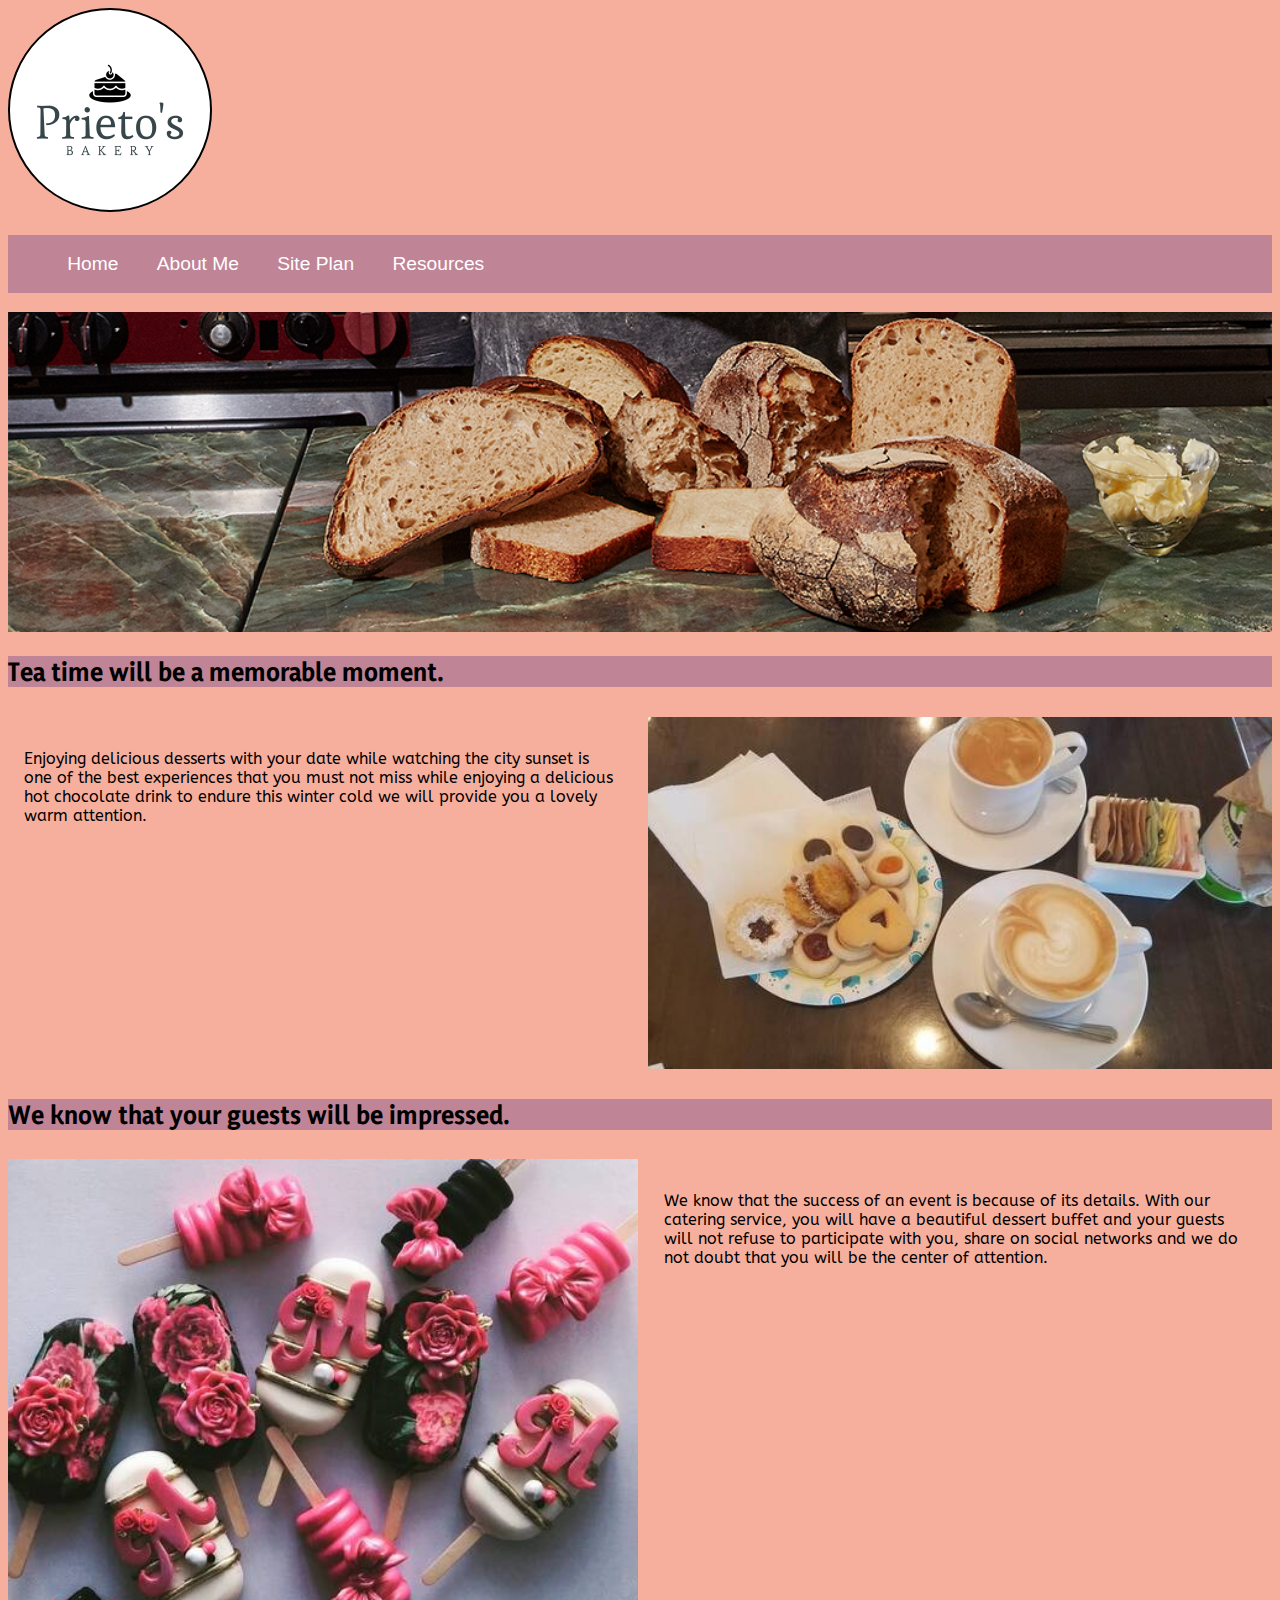
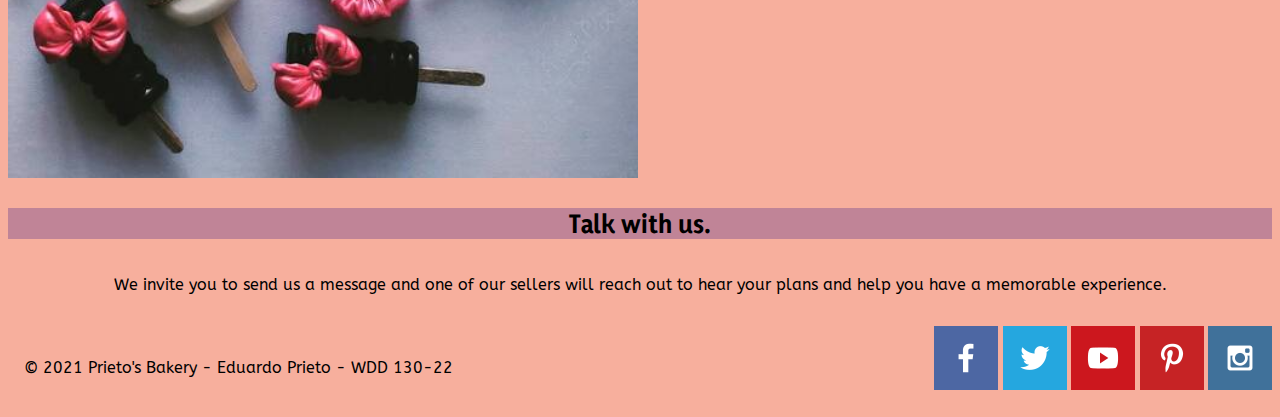
==== index.html @ 26845232 "changes for ativity week-4" ====
<!DOCTYPE html>
<html lang="en">

<head>
    <title>WDD 130</title>
    <meta charset="utf-8">
    <meta name="viewport" content="width=device-width, initial-scale=1">
    <link rel="stylesheet" href="styles.css">
</head>

<body>
    <div id="content">
        <header>
            <div class="logo-box">
                <img src="assets/logo-white.png" alt="Prieto's Bakery logo" class="logo-img" />
            </div>
            <nav>
                <ul>
                    <li><a href="index.html">Home</a></li>
                    <li><a href="aboutme.html">About Me</a></li>
                    <li><a href="site-plan.html">Site Plan</a></li>
                    <li><a href="resources.html">Resources</a></li>
                </ul>
            </nav>
        </header>
        <main>
            <div class="banner-box">
                <img src="assets/bread-banner.png" alt="Banner Box Image" class="banner-img"/>
            </div>
            <div class="home-grid">
                <h2 class="home-headline-1">Tea time will be a memorable moment.</h2>
                <p class="home-paragraph-1">
                    Enjoying delicious desserts with your date while watching the city sunset is one of the best experiences that you must not miss while enjoying a delicious hot chocolate drink to endure this winter cold we will provide you a lovely warm attention.
                </p>
                <img class="home-right-img" src="assets/tea-time-thumbnail.jpg" alt="Prieto's Breakfast" class="home-image right-img"/>
                <h2 class="home-headline-2">We know that your guests will be impressed.</h2>
                <p class="home-paragraph-2">We know that the success of an event is because of its details. With our catering service, you will have a beautiful dessert buffet and your guests will not refuse to participate with you, share on social networks and we do not doubt that you will be the center of attention.</p>
                <img class="home-left-img" src="assets/desserts-events-thumbnail.jpg" alt="Prieto's Desserts For Events" class="home-image left-img"/>
                <section class="home-paragraph-3"> 
                    <h2>Talk with us.</h2>
                    <p>We invite you to send us a message and one of our sellers will reach out to hear your plans and help you have a memorable experience.</p>
                </section> 
            </div>
        </main>
        <footer class="footer">
            <p>&copy; 2021 Prieto's Bakery - Eduardo Prieto - WDD 130-22 </p>
            <div class="social">
                <img src="assets/facebook.png" alt="Facebook icon">
                <img src="assets/twitter.png" alt="Facebook icon">
                <img src="assets/youtube.png" alt="Facebook icon">
                <img src="assets/pinterest.png" alt="Facebook icon">
                <img src="assets/instagram.png" alt="Facebook icon">
            </div>
        </footer>
    </div>
</body>

</html>
---- styles.css ----
@import url('https://fonts.googleapis.com/css2?family=ABeeZee&family=Yaldevi&display=swap');

:root {
  --primary-color: #F7AF9D;
  --secondary-color: #C08497;
  --accent1-color: #B0D0D3;
  --accent2-color: #FFCAD4;
  --border-color: #FFFFFF;

  --heading-font: Yaldevi, sans-serif;
  --paragraph-font: ABeeZee, sans-serif;
  --paragraph-color: #000;

  --headline-color-on-white: black;  /* headlines on a white background */ 
  --headline-color-on-color: black; /* headlines on a colored background */ 
  --paragraph-color-on-white: black; /* paragraph text on a white background */ 
  --paragraph-color-on-color: black; /* paragraph text on a colored background */ 
  --text-background-color: #B0D0D3;
  
  --nav-link-color: #FFFFFF;
  --nav-background-color: #C08497;
  --nav-hover-link-color: black;
  --nav-hover-background-color: #B0D0D3;
}

html {
  background-color: var(--primary-color);
}

body{
  font-family: sans-serif;
  font-size: 16px;
}

img {
  max-width: 100%;
}

h1, h2, h3, h4, h5, h6 {
  font-family: var(--heading-font);
  color: var(--headline-color-on-white);
  background-color: var(--nav-background-color);
}

header {
}

header > h1, header > h2 {
  color: var(--headline-color-on-color);
}

p {
  font-family: var(--paragraph-font);
  color: var(--paragraph-color);
  padding: 1em;
}

a {
  text-decoration: none;
  font-family: sans-serif;
}

.primary {
  background-color: var(--primary-color);
}
.secondary {
  background-color: var(--secondary-color);
}
.accent1 {
  background-color: var(--accent1-color);
}
.accent2{
  background-color: var(--accent2-color);
}

p.colored {
  background-color: var(--text-background-color);
  color: var(--paragraph-color-on-color);
}

nav {
  background-color: var(--nav-background-color);
  line-height: 3em;
  text-align: center;
  font-size: 1.2em;
}
nav > ul {
  list-style-type: none;
  display: flex;
}
nav a {
  padding:1em;
  min-width: 70px;
}
nav a:link, nav a:visited {
  color: var(--nav-link-color);
}
nav a:hover {
  color: var(--nav-hover-link-color);
  background-color: var(--nav-hover-background-color);
}

.home-grid {
  display: grid;
  grid-template-columns: auto auto;
  grid-gap: 10px;
}

.home-headline-1 {
  grid-column-start: 1;
  grid-column-end: 3;
}

.home-headline-2 {
  grid-column-start: 1;
  grid-column-end: 3;
}

.home-paragraph-1 {
  
}

.home-paragraph-2 {
  grid-column: 2;
  grid-row: 4;
}

.home-paragraph-3 {
  text-align: center;
  grid-column-start: 1;
  grid-column-end: 3;
}

.home-left-img {
  grid-column: 1;
  grid-row: 4;
  width: 100%;
}

.home-right-img {
  width: 100%;
}

.footer {
  display: flex;
  justify-content: space-between;
}

.container {
  padding: 0 10%;
}

.card {
  box-shadow: 0 0 10px 0px #cacaca;  
}

.profile-img{
  width: 200px;
  height: 200px;
  border-radius: 50%;
}

.contact-info {
  display: flex;
  word-break: break-all;
  flex-wrap: wrap;
  padding-top: 15px;
}

.contact-info>div {
  padding: 10px;
}

.contact-info .profile {
  align-self: auto;
}

.personal-info p {
  padding: 10px;
}

.is-title {
    font-size: 2.25rem;
    font-weight: bold;
}

.is-subtitle {
    font-size: 1.75rem;
    font-weight: normal;
    font-style: italic;
}

.divisor {
  border: 1px solid #eaeaea;
  height: auto;
  width: initial;
  margin: 15px 0;
}

.logo-box {
  width: 200px;
}

.logo-img {
  border: 2px solid black;
  border-radius: 50%;
  width: 100%;
  height: auto;
  background-color: white;
}

.banner-img {
  width: 100%;
  height: auto;
}

.home-image {

}

.right-img {

}

.left-img {
  
}

@media(max-width: 725px){
  .contact-info {
    justify-content: center;
  }
  
  .contact-info>div {
    padding: 0;
  }
}

@media(max-width: 325px){
  .profile-img{
    width: 150px;
    height: 150px;
  }
  
  .is-title {
    font-size: 1.75rem;
    padding: 10px 0;
  }

  .is-subtitle {
      font-size: 1rem;
  }
}
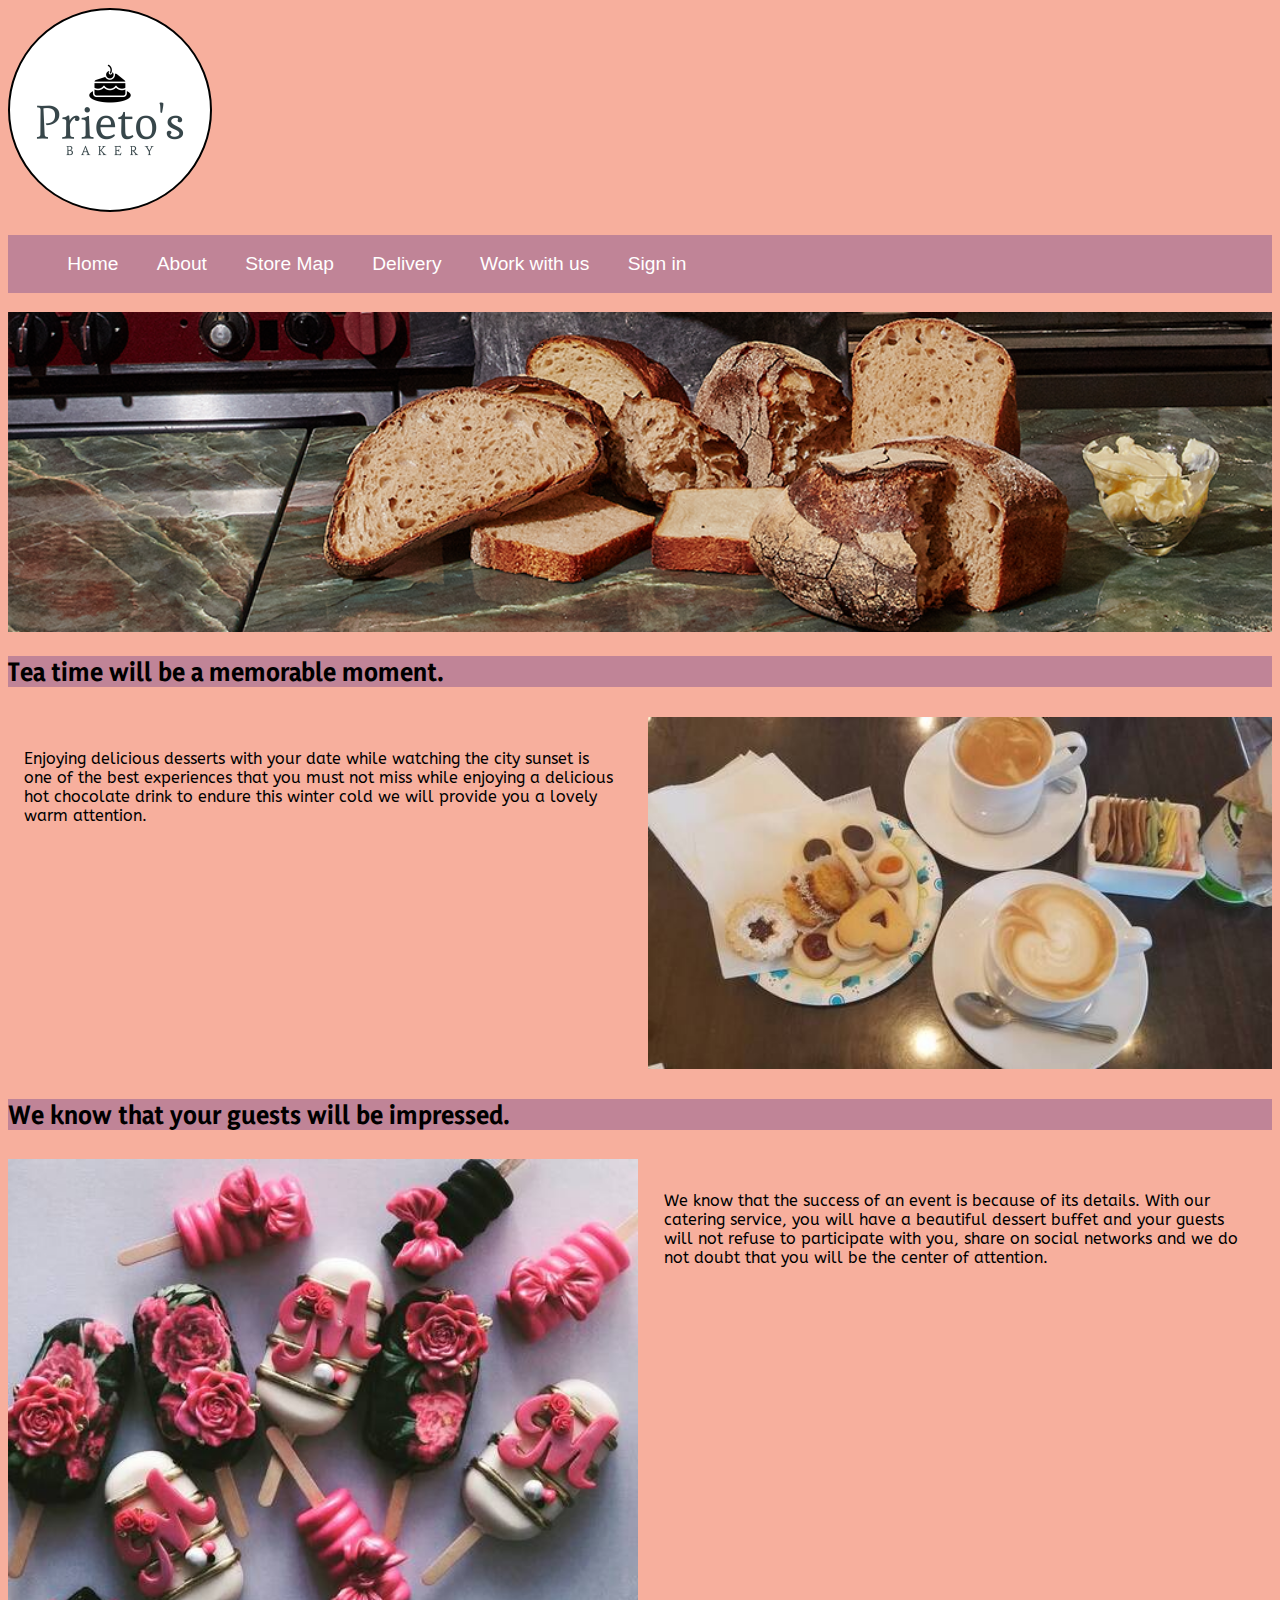
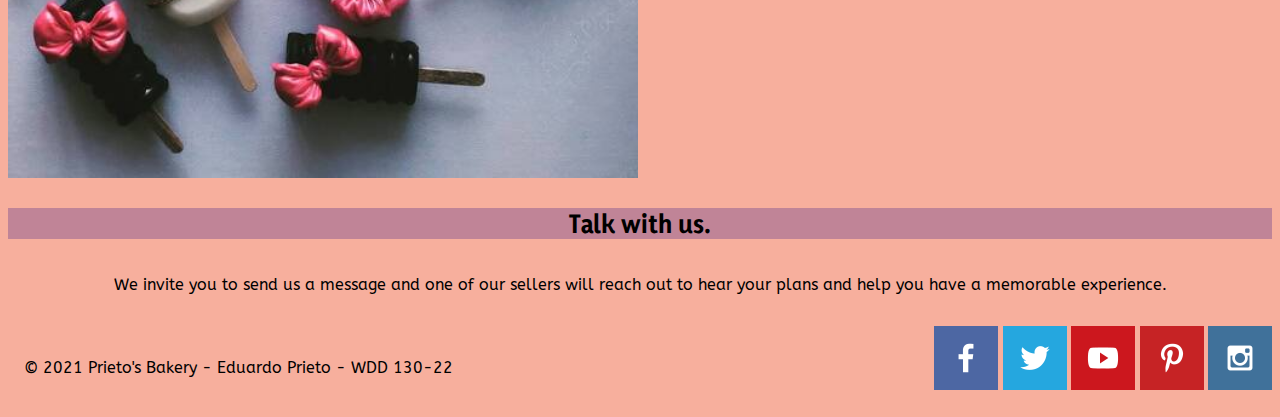
==== commit 24d5e12c: "adding navs elemtns" ====
--- a/index.html
+++ b/index.html
@@ -17,9 +17,11 @@
             <nav>
                 <ul>
                     <li><a href="index.html">Home</a></li>
-                    <li><a href="aboutme.html">About Me</a></li>
-                    <li><a href="site-plan.html">Site Plan</a></li>
-                    <li><a href="resources.html">Resources</a></li>
+                    <li><a href="index.html">About</a></li>
+                    <li><a href="index.html">Store Map</a></li>
+                    <li><a href="index.html">Delivery</a></li>
+                    <li><a href="index.html">Work with us</a></li>
+                    <li><a href="index.html">Sign in</a></li>
                 </ul>
             </nav>
         </header>
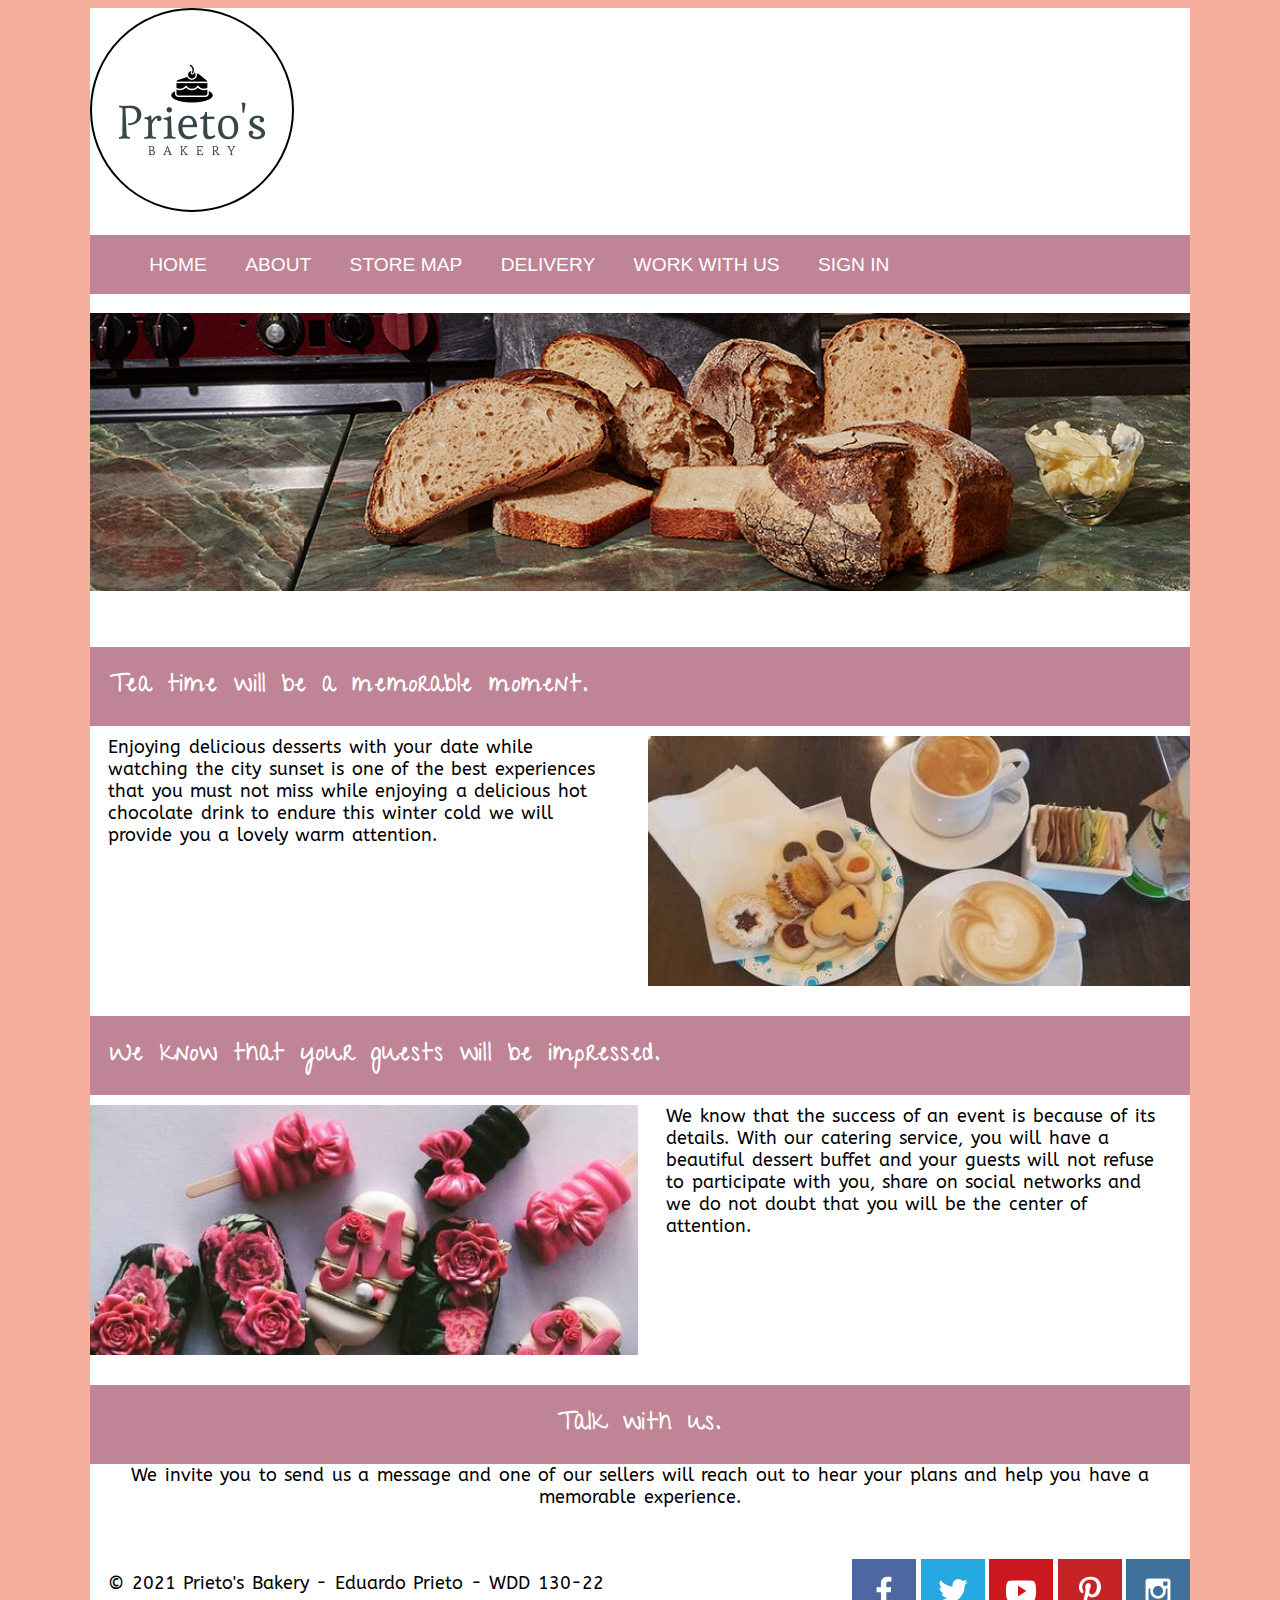
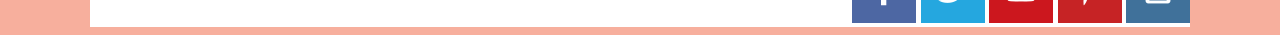
==== commit 0f829595: "adding more styles according to week 5" ====
--- a/index.html
+++ b/index.html
@@ -34,24 +34,24 @@
                 <p class="home-paragraph-1">
                     Enjoying delicious desserts with your date while watching the city sunset is one of the best experiences that you must not miss while enjoying a delicious hot chocolate drink to endure this winter cold we will provide you a lovely warm attention.
                 </p>
-                <img class="home-right-img" src="assets/tea-time-thumbnail.jpg" alt="Prieto's Breakfast" class="home-image right-img"/>
+                <img class="home-image home-right-img" src="assets/tea-time-thumbnail.jpg" alt="Prieto's Breakfast" />
                 <h2 class="home-headline-2">We know that your guests will be impressed.</h2>
                 <p class="home-paragraph-2">We know that the success of an event is because of its details. With our catering service, you will have a beautiful dessert buffet and your guests will not refuse to participate with you, share on social networks and we do not doubt that you will be the center of attention.</p>
-                <img class="home-left-img" src="assets/desserts-events-thumbnail.jpg" alt="Prieto's Desserts For Events" class="home-image left-img"/>
-                <section class="home-paragraph-3"> 
+                <img class="home-image home-left-img" src="assets/desserts-events-thumbnail.jpg" alt="Prieto's Desserts For Events" />
+                <section class="home-invitation"> 
                     <h2>Talk with us.</h2>
-                    <p>We invite you to send us a message and one of our sellers will reach out to hear your plans and help you have a memorable experience.</p>
+                    <p class="home-paragraph-3">We invite you to send us a message and one of our sellers will reach out to hear your plans and help you have a memorable experience.</p>
                 </section> 
             </div>
         </main>
         <footer class="footer">
             <p>&copy; 2021 Prieto's Bakery - Eduardo Prieto - WDD 130-22 </p>
             <div class="social">
-                <img src="assets/facebook.png" alt="Facebook icon">
-                <img src="assets/twitter.png" alt="Facebook icon">
-                <img src="assets/youtube.png" alt="Facebook icon">
-                <img src="assets/pinterest.png" alt="Facebook icon">
-                <img src="assets/instagram.png" alt="Facebook icon">
+                <a href="https://facebook.com"><img src="assets/facebook.png" alt="Facebook icon"></a>
+                <a href="https://twitter.com"><img src="assets/twitter.png" alt="Facebook icon"></a>
+                <a href="https://youtube.com"><img src="assets/youtube.png" alt="Facebook icon"></a>
+                <a href="https://pinterest.com"><img src="assets/pinterest.png" alt="Facebook icon"></a>
+                <a href="https://instagram.com"><img src="assets/instagram.png" alt="Facebook icon"></a>
             </div>
         </footer>
     </div>
--- a/styles.css
+++ b/styles.css
@@ -1,4 +1,4 @@
-@import url('https://fonts.googleapis.com/css2?family=ABeeZee&family=Yaldevi&display=swap');
+@import url('https://fonts.googleapis.com/css2?family=ABeeZee&family=Give+You+Glory&family=Yaldevi&display=swap');
 
 :root {
   --primary-color: #F7AF9D;
@@ -7,14 +7,15 @@
   --accent2-color: #FFCAD4;
   --border-color: #FFFFFF;
 
-  --heading-font: Yaldevi, sans-serif;
-  --paragraph-font: ABeeZee, sans-serif;
+  --heading-font: Give You Glory, Yaldevi, cursive;
+  --paragraph-font: ABeeZee, roboto, sans-serif;
   --paragraph-color: #000;
+  --nav-font: Yaldevi, roboto, sans-serif;
 
   --headline-color-on-white: black;  /* headlines on a white background */ 
-  --headline-color-on-color: black; /* headlines on a colored background */ 
+  --headline-color-on-color: #fff; /* headlines on a colored background */ 
   --paragraph-color-on-white: black; /* paragraph text on a white background */ 
-  --paragraph-color-on-color: black; /* paragraph text on a colored background */ 
+  --paragraph-color-on-color: #fff; /* paragraph text on a colored background */ 
   --text-background-color: #B0D0D3;
   
   --nav-link-color: #FFFFFF;
@@ -38,12 +39,21 @@
 
 h1, h2, h3, h4, h5, h6 {
   font-family: var(--heading-font);
-  color: var(--headline-color-on-white);
+  color: var(--headline-color-on-color);
   background-color: var(--nav-background-color);
-}
-
-header {
-}
+  margin-bottom: 0;
+  padding: 1.25rem;
+  letter-spacing: 1.25px;
+  word-spacing: 2.5px;
+}
+
+#content {    
+  max-width: 1100px;
+  margin: 0 auto;
+  background-color: #fff;
+}
+
+header {}
 
 header > h1, header > h2 {
   color: var(--headline-color-on-color);
@@ -52,7 +62,10 @@
 p {
   font-family: var(--paragraph-font);
   color: var(--paragraph-color);
-  padding: 1em;
+  padding: 0 1em;
+  font-size: 1.15em;
+  margin-top: 0;
+  word-spacing: 2.5px;
 }
 
 a {
@@ -87,6 +100,8 @@
 nav > ul {
   list-style-type: none;
   display: flex;
+  text-transform: uppercase;
+  font-family: var(--nav-font);
 }
 nav a {
   padding:1em;
@@ -104,6 +119,7 @@
   display: grid;
   grid-template-columns: auto auto;
   grid-gap: 10px;
+  margin: 2rem 0;
 }
 
 .home-headline-1 {
@@ -116,16 +132,14 @@
   grid-column-end: 3;
 }
 
-.home-paragraph-1 {
-  
-}
+.home-paragraph-1 {}
 
 .home-paragraph-2 {
   grid-column: 2;
   grid-row: 4;
 }
 
-.home-paragraph-3 {
+.home-invitation {
   text-align: center;
   grid-column-start: 1;
   grid-column-end: 3;
@@ -144,6 +158,7 @@
 .footer {
   display: flex;
   justify-content: space-between;
+  align-items: center;
 }
 
 .container {
@@ -215,16 +230,14 @@
 }
 
 .home-image {
-
-}
-
-.right-img {
-
-}
-
-.left-img {
-  
-}
+  height: 250px;
+  object-fit: cover;
+  object-position: top center;
+}
+
+.right-img {}
+
+.left-img {}
 
 @media(max-width: 725px){
   .contact-info {
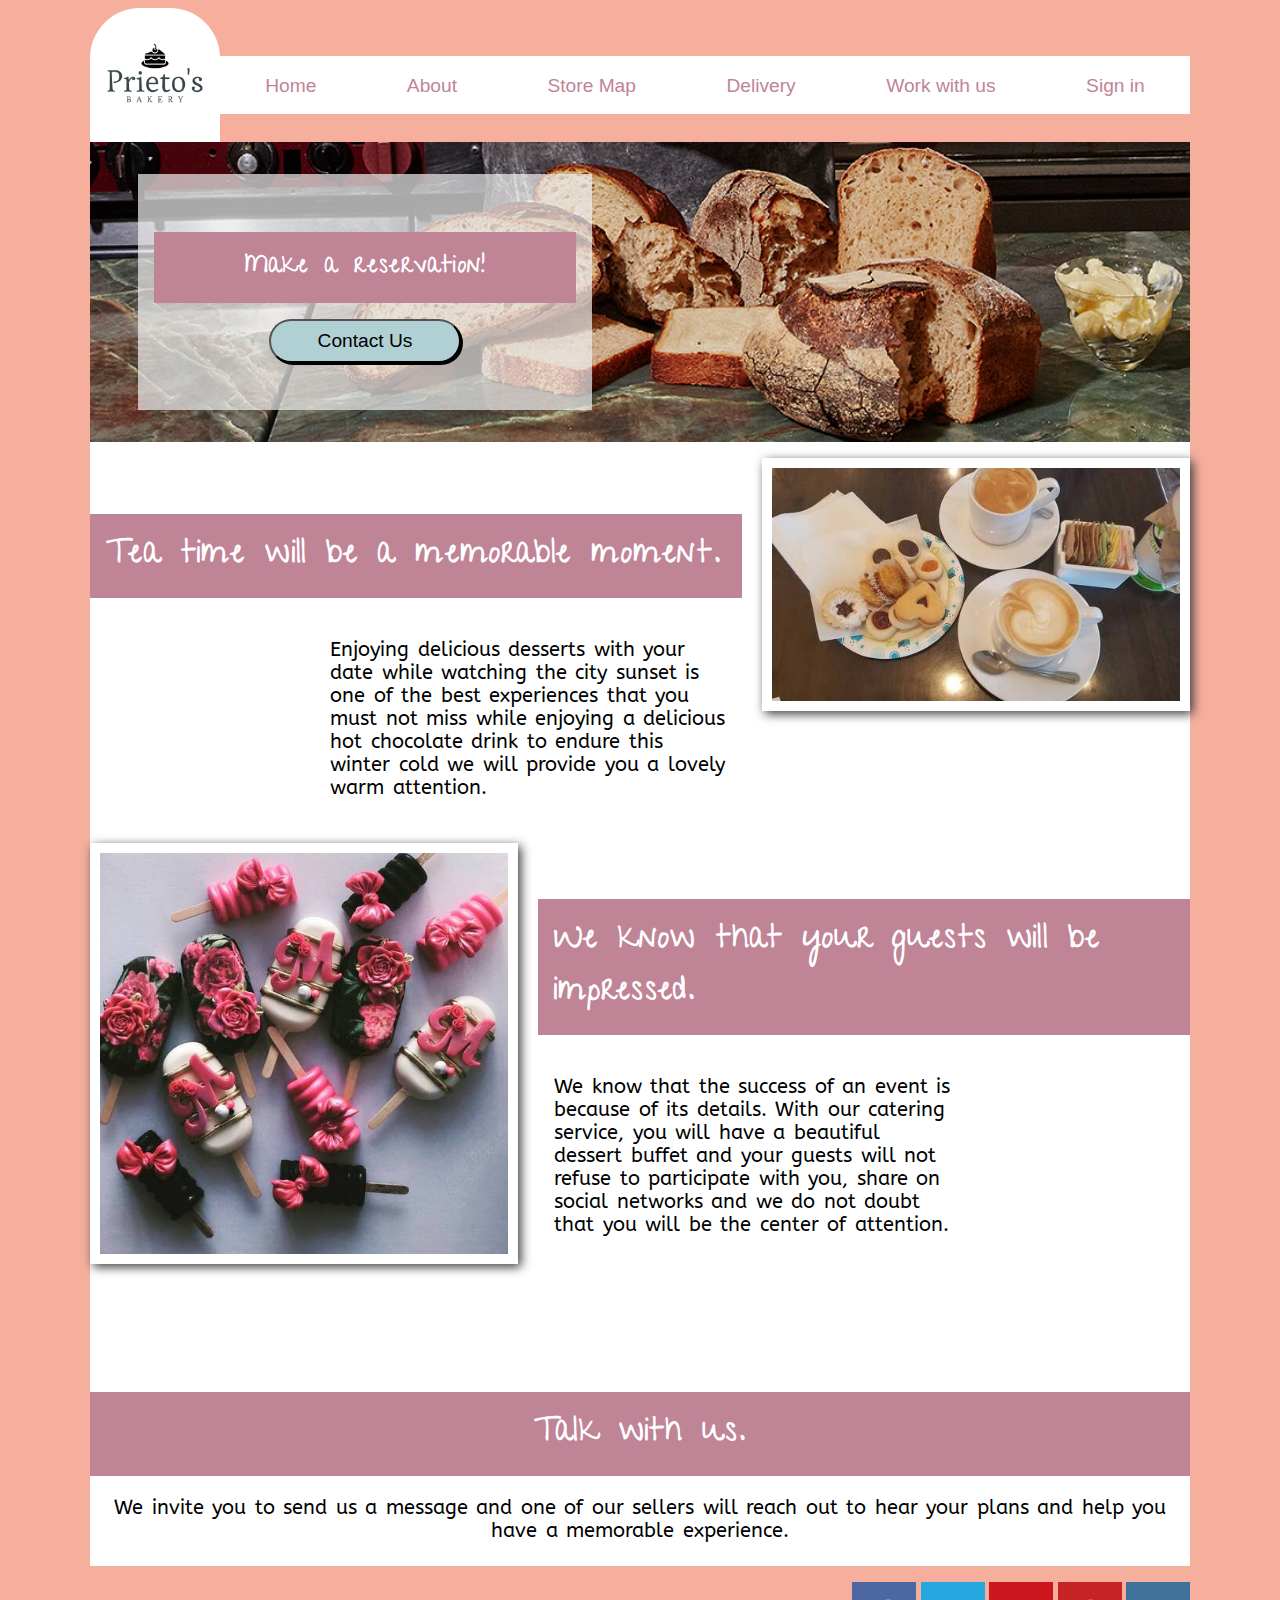
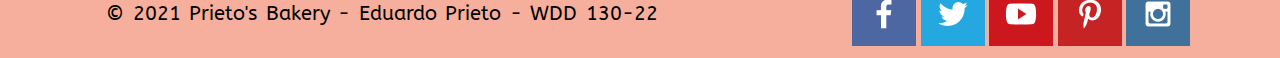
==== commit 7723cadd: "modificando home tal cual el diseño expresion de la actividad de esta semana." ====
--- a/index.html
+++ b/index.html
@@ -17,7 +17,7 @@
             <nav>
                 <ul>
                     <li><a href="index.html">Home</a></li>
-                    <li><a href="index.html">About</a></li>
+                    <li><a href="aboutme.html">About</a></li>
                     <li><a href="index.html">Store Map</a></li>
                     <li><a href="index.html">Delivery</a></li>
                     <li><a href="index.html">Work with us</a></li>
@@ -28,18 +28,24 @@
         <main>
             <div class="banner-box">
                 <img src="assets/bread-banner.png" alt="Banner Box Image" class="banner-img"/>
+                <div class="action">
+                    <h2>
+                        Make a reservation!
+                    </h2>
+                    <button>Contact Us</button>
+                </div>
             </div>
             <div class="home-grid">
-                <h2 class="home-headline-1">Tea time will be a memorable moment.</h2>
+                <h1 class="home-headline-1">Tea time will be a memorable moment.</h1>
                 <p class="home-paragraph-1">
                     Enjoying delicious desserts with your date while watching the city sunset is one of the best experiences that you must not miss while enjoying a delicious hot chocolate drink to endure this winter cold we will provide you a lovely warm attention.
                 </p>
                 <img class="home-image home-right-img" src="assets/tea-time-thumbnail.jpg" alt="Prieto's Breakfast" />
-                <h2 class="home-headline-2">We know that your guests will be impressed.</h2>
+                <h1 class="home-headline-2">We know that your guests will be impressed.</h1>
                 <p class="home-paragraph-2">We know that the success of an event is because of its details. With our catering service, you will have a beautiful dessert buffet and your guests will not refuse to participate with you, share on social networks and we do not doubt that you will be the center of attention.</p>
                 <img class="home-image home-left-img" src="assets/desserts-events-thumbnail.jpg" alt="Prieto's Desserts For Events" />
                 <section class="home-invitation"> 
-                    <h2>Talk with us.</h2>
+                    <h1>Talk with us.</h1>
                     <p class="home-paragraph-3">We invite you to send us a message and one of our sellers will reach out to hear your plans and help you have a memorable experience.</p>
                 </section> 
             </div>
--- a/styles.css
+++ b/styles.css
@@ -19,8 +19,9 @@
   --text-background-color: #B0D0D3;
   
   --nav-link-color: #FFFFFF;
+  --nav-link-color-on-white: #000;
   --nav-background-color: #C08497;
-  --nav-hover-link-color: black;
+  --nav-hover-link-color: #fff;
   --nav-hover-background-color: #B0D0D3;
 }
 
@@ -41,19 +42,23 @@
   font-family: var(--heading-font);
   color: var(--headline-color-on-color);
   background-color: var(--nav-background-color);
-  margin-bottom: 0;
-  padding: 1.25rem;
+  padding: 1rem;
   letter-spacing: 1.25px;
   word-spacing: 2.5px;
+  margin: 0;
+  margin-top: 1.75em;
 }
 
 #content {    
   max-width: 1100px;
   margin: 0 auto;
-  background-color: #fff;
-}
-
-header {}
+}
+
+header {
+  align-items: center;
+  display: grid;
+  grid-template-columns: 130px auto;
+}
 
 header > h1, header > h2 {
   color: var(--headline-color-on-color);
@@ -62,10 +67,10 @@
 p {
   font-family: var(--paragraph-font);
   color: var(--paragraph-color);
-  padding: 0 1em;
-  font-size: 1.15em;
-  margin-top: 0;
+  font-size: 1.25em;
   word-spacing: 2.5px;
+  padding: 0 1rem;
+  margin-bottom: 1.5rem;
 }
 
 a {
@@ -92,73 +97,87 @@
 }
 
 nav {
-  background-color: var(--nav-background-color);
   line-height: 3em;
   text-align: center;
   font-size: 1.2em;
+  margin-top: 20px;
+  background-color: white;
 }
 nav > ul {
-  list-style-type: none;
-  display: flex;
-  text-transform: uppercase;
+  list-style: none;
+  display: grid;
+  grid-template-columns: auto auto auto auto auto auto;
   font-family: var(--nav-font);
+  margin: 0;
+  padding: 0;
 }
 nav a {
   padding:1em;
   min-width: 70px;
 }
 nav a:link, nav a:visited {
-  color: var(--nav-link-color);
+  color: var(--secondary-color);
 }
 nav a:hover {
   color: var(--nav-hover-link-color);
   background-color: var(--nav-hover-background-color);
 }
 
+main {
+  background-color: white;
+}
+
 .home-grid {
   display: grid;
-  grid-template-columns: auto auto;
-  grid-gap: 10px;
-  margin: 2rem 0;
-}
-
-.home-headline-1 {
-  grid-column-start: 1;
-  grid-column-end: 3;
+  grid-template-columns: 1fr 1fr 1fr 1fr 1fr;
+  grid-template-rows: auto auto auto auto auto 2rem auto;
+  grid-gap: 20px;
+  margin: 1rem 0;
+}
+
+.home-headline-1 { 
+  grid-column: 1 / 4;
+  grid-row: 1 / 2;
 }
 
 .home-headline-2 {
-  grid-column-start: 1;
-  grid-column-end: 3;
-}
-
-.home-paragraph-1 {}
+  grid-column: 3/6;
+  grid-row: 4/5;
+}
+
+.home-paragraph-1 {
+  grid-column: 2/4;
+  grid-row: 2/4;
+}
 
 .home-paragraph-2 {
-  grid-column: 2;
-  grid-row: 4;
+  grid-column: 3/5;
+  grid-row: 5/7;
 }
 
 .home-invitation {
   text-align: center;
-  grid-column-start: 1;
-  grid-column-end: 3;
+  grid-column: 1/6;
+  grid-row: 7/8;
 }
 
 .home-left-img {
-  grid-column: 1;
-  grid-row: 4;
-  width: 100%;
+  width: calc(100% - 20px);
+  grid-column: 1/3;
+  grid-row: 4/6;
 }
 
 .home-right-img {
-  width: 100%;
+  width: calc(100% - 20px);
+  grid-column: 4/6;
+  grid-row: 1/3;
 }
 
 .footer {
-  display: flex;
+  display: grid;
   justify-content: space-between;
   align-items: center;
+  grid-template-columns: auto auto;
 }
 
 .container {
@@ -213,33 +232,66 @@
 }
 
 .logo-box {
-  width: 200px;
+  background-color: white;  
+  border-radius: 50px 50px 0 0;
 }
 
 .logo-img {
-  border: 2px solid black;
-  border-radius: 50%;
   width: 100%;
   height: auto;
-  background-color: white;
-}
-
-.banner-img {
+}
+
+.banner-box {
   width: 100%;
-  height: auto;
+  display: grid;
+  grid-template-columns: 1fr 1fr;
+}
+
+.banner-box img.banner-img {
+  height: 300px;
+  object-fit: cover;
+  object-position: center center;
+  grid-column: 1 / -1;
+  grid-row: 1;
 }
 
 .home-image {
-  height: 250px;
+  height: calc(100% - 20px);
   object-fit: cover;
   object-position: top center;
-}
-
-.right-img {}
-
-.left-img {}
-
-@media(max-width: 725px){
+  border: 10px solid white;
+  box-shadow: 3px 3px 10px 0px #3c3c3c;
+}
+
+.action {
+  grid-column: 1;
+  grid-row: 1;
+  background-color: rgba(240, 240, 240, 0.7);
+  margin: 2em 3em;
+  padding: 1em 1rem;
+  text-align: center;
+}
+
+.action button {
+  line-height: 2em;
+  width: 10em;
+  background-color: var(--accent1-color);
+  font-size: 1.2em;
+  box-shadow: 2px 2px 0px 0px black;
+  cursor: pointer;
+  border-radius: 9999px;
+  margin-top: 1rem;
+}
+
+.action button:hover,
+.action button:focus,
+.action button:active {
+  /*color: var(--paragraph-color-on-color);
+  background-color: var(--accent2-color);*/
+  background-color: white;
+}
+
+@media(max-width: 768px){
   .contact-info {
     justify-content: center;
   }
@@ -247,7 +299,26 @@
   .contact-info>div {
     padding: 0;
   }
-}
+
+  .home-grid, nav ul, .banner-box {
+    display: block;
+  }
+
+  .home-image {
+    margin-bottom: 1.5rem;
+  }
+  
+  .footer {
+    display: block;
+    text-align: center;
+  }
+}
+
+@media screen and (max-width: 550px) {
+  .footer div.social img{
+    height: 50px;
+  }
+} 
 
 @media(max-width: 325px){
   .profile-img{
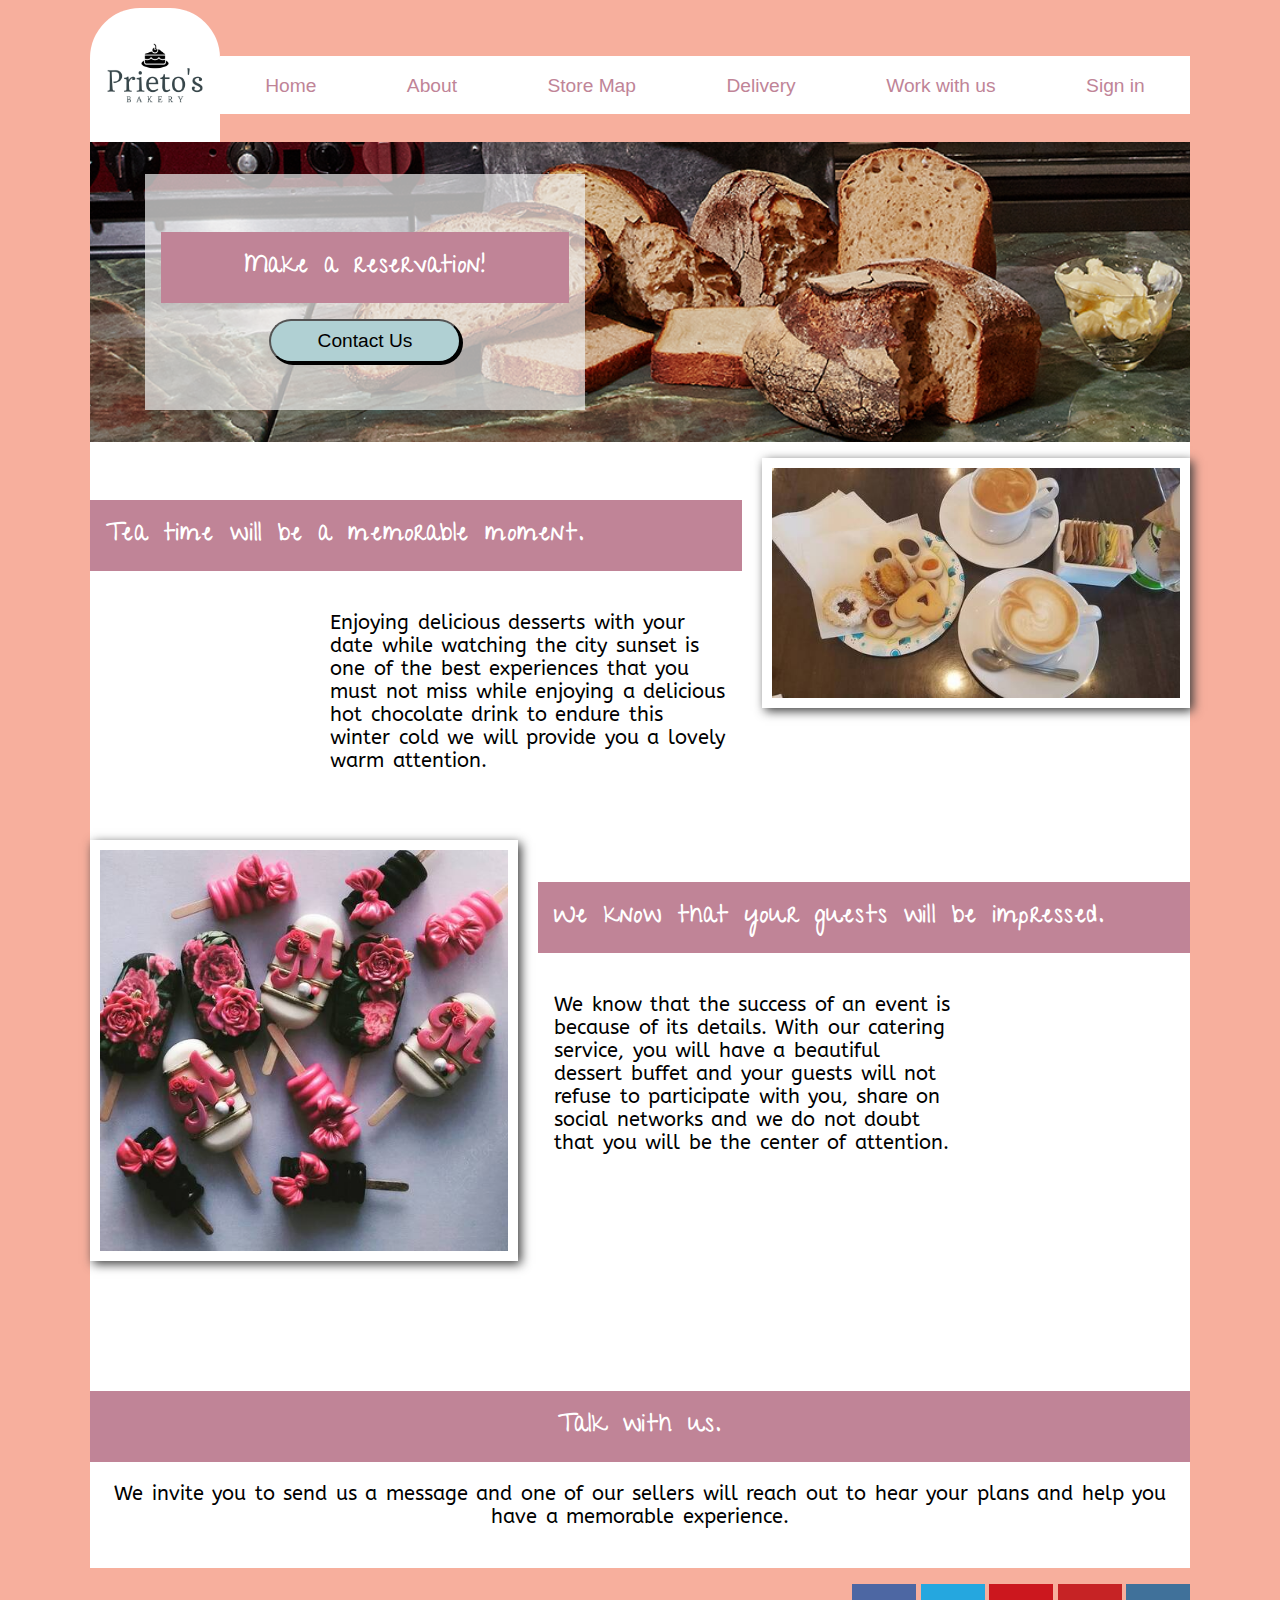
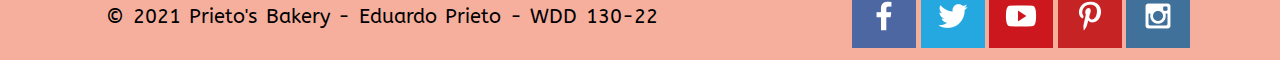
==== commit 0e878fc8: "last changes for activity w7" ====
--- a/index.html
+++ b/index.html
@@ -14,6 +14,14 @@
             <div class="logo-box">
                 <img src="assets/logo-white.png" alt="Prieto's Bakery logo" class="logo-img" />
             </div>
+            <!--div class="menu-action">
+                <input type="checkbox" id="nav-menu">
+                <label id="nav-icon" for="nav-menu">
+                    <span></span>
+                    <span></span>
+                    <span></span>
+                </label>
+            </div-->
             <nav>
                 <ul>
                     <li><a href="index.html">Home</a></li>
@@ -36,16 +44,16 @@
                 </div>
             </div>
             <div class="home-grid">
-                <h1 class="home-headline-1">Tea time will be a memorable moment.</h1>
+                <h2 class="home-headline-1">Tea time will be a memorable moment.</h2>
                 <p class="home-paragraph-1">
                     Enjoying delicious desserts with your date while watching the city sunset is one of the best experiences that you must not miss while enjoying a delicious hot chocolate drink to endure this winter cold we will provide you a lovely warm attention.
                 </p>
                 <img class="home-image home-right-img" src="assets/tea-time-thumbnail.jpg" alt="Prieto's Breakfast" />
-                <h1 class="home-headline-2">We know that your guests will be impressed.</h1>
+                <h2 class="home-headline-2">We know that your guests will be impressed.</h2>
                 <p class="home-paragraph-2">We know that the success of an event is because of its details. With our catering service, you will have a beautiful dessert buffet and your guests will not refuse to participate with you, share on social networks and we do not doubt that you will be the center of attention.</p>
                 <img class="home-image home-left-img" src="assets/desserts-events-thumbnail.jpg" alt="Prieto's Desserts For Events" />
                 <section class="home-invitation"> 
-                    <h1>Talk with us.</h1>
+                    <h2>Talk with us.</h2>
                     <p class="home-paragraph-3">We invite you to send us a message and one of our sellers will reach out to hear your plans and help you have a memorable experience.</p>
                 </section> 
             </div>
--- a/styles.css
+++ b/styles.css
@@ -49,6 +49,11 @@
   margin-top: 1.75em;
 }
 
+h1 {
+  border-top: 5px double;
+  border-bottom: 5px double;
+}
+
 #content {    
   max-width: 1100px;
   margin: 0 auto;
@@ -58,6 +63,7 @@
   align-items: center;
   display: grid;
   grid-template-columns: 130px auto;
+  grid-template-rows: auto auto;
 }
 
 header > h1, header > h2 {
@@ -159,6 +165,7 @@
   text-align: center;
   grid-column: 1/6;
   grid-row: 7/8;
+  padding: 1rem 0;
 }
 
 .home-left-img {
@@ -214,14 +221,14 @@
 }
 
 .is-title {
-    font-size: 2.25rem;
-    font-weight: bold;
+  font-size: 2.25rem;
+  font-weight: bold;
 }
 
 .is-subtitle {
-    font-size: 1.75rem;
-    font-weight: normal;
-    font-style: italic;
+  font-size: 1.75rem;
+  font-weight: normal;
+  font-style: italic;
 }
 
 .divisor {
@@ -267,7 +274,7 @@
   grid-column: 1;
   grid-row: 1;
   background-color: rgba(240, 240, 240, 0.7);
-  margin: 2em 3em;
+  margin: 2em 10%;
   padding: 1em 1rem;
   text-align: center;
 }
@@ -286,9 +293,54 @@
 .action button:hover,
 .action button:focus,
 .action button:active {
-  /*color: var(--paragraph-color-on-color);
-  background-color: var(--accent2-color);*/
   background-color: white;
+}
+
+.menu-action {
+  grid-column: 2/3;
+  justify-self: end;
+  display: none;
+}
+
+#nav-icon span{
+  display: block;
+  margin:4px;
+  height: 9px;
+  width:60px;
+  background: white;
+  border-radius: 9px;
+}
+
+#nav-menu:checked nav{
+  max-height: unset;
+}
+
+#nav-menu:checked ~ #nav-icon span:nth-child(1){
+  -webkit-transform: rotate(135deg) translate(10px,-5px);
+  -moz-transform: rotate(135deg) translate(10px,-5px);
+  -o-transform: rotate(135deg) translate(10px,-5px);
+  transform: rotate(135deg) translate(10px,-5px);
+}
+#nav-menu:checked ~ #nav-icon span:nth-child(2){
+   opacity: 0;
+}
+#nav-menu:checked ~ #nav-icon span:nth-child(3){
+  -webkit-transform: rotate(-135deg) translate(12px,10px);
+  -moz-transform: rotate(-135deg) translate(12px,10px);
+  -o-transform: rotate(-135deg) translate(12px,10px);
+  transform: rotate(-135deg) translate(12px,10px);
+}
+
+.menu-action input[type="checkbox"]{
+  display:none;
+}
+
+#nav-icon span{  
+  cursor:pointer; 
+  -webkit-transition: .25s ease-in-out;
+  -moz-transition: .25s ease-in-out;
+  -o-transition: .25s ease-in-out;
+  transition: .25s ease-in-out;
 }
 
 @media(max-width: 768px){
@@ -303,9 +355,21 @@
   .home-grid, nav ul, .banner-box {
     display: block;
   }
-
-  .home-image {
-    margin-bottom: 1.5rem;
+  
+  .menu-action {
+    display: block;
+  }
+
+  nav {
+    margin-top: 0;
+    overflow: hidden;
+    /*max-height: 0;*/
+    grid-row: 2/3;
+    grid-column: 1/3;
+  }
+
+  .action {
+    background-color: white;
   }
   
   .footer {
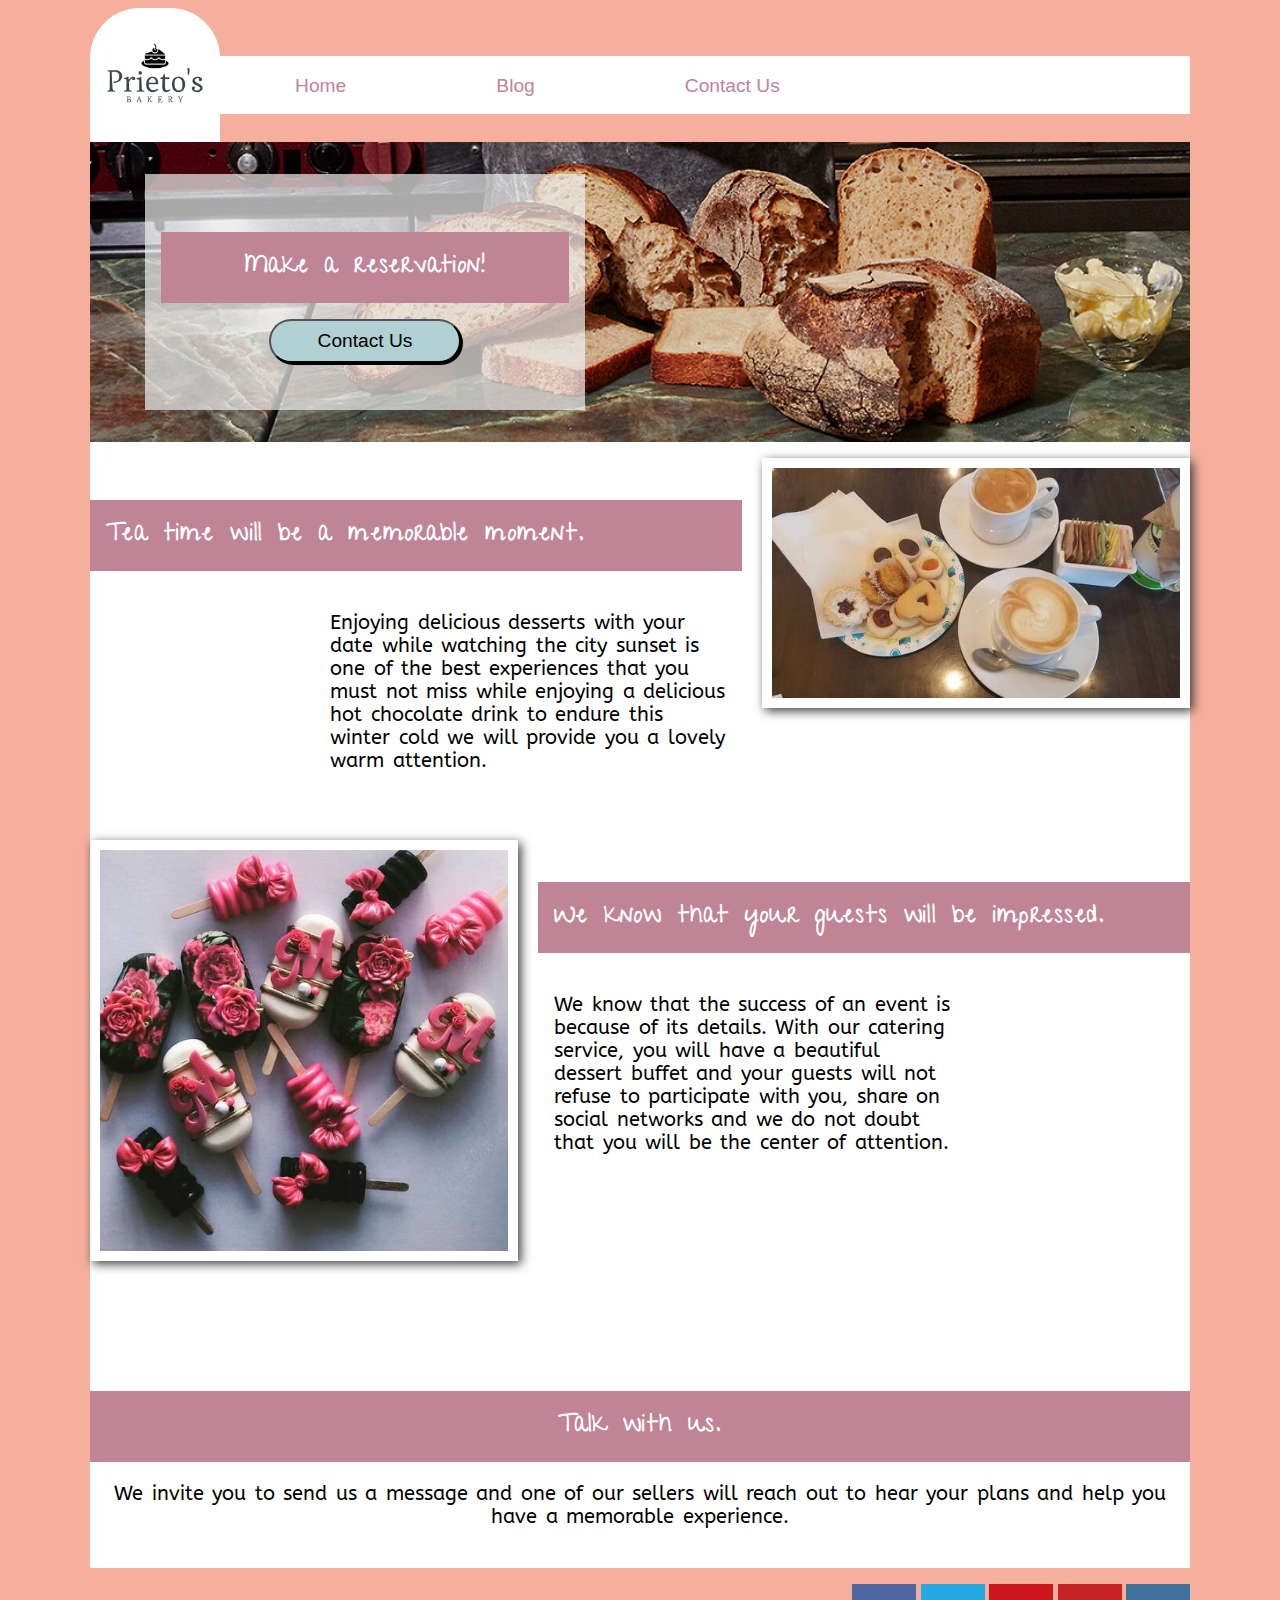
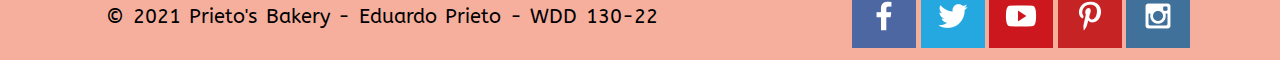
==== commit 4b70571d: "two additional pages" ====
--- a/index.html
+++ b/index.html
@@ -25,11 +25,8 @@
             <nav>
                 <ul>
                     <li><a href="index.html">Home</a></li>
-                    <li><a href="aboutme.html">About</a></li>
-                    <li><a href="index.html">Store Map</a></li>
-                    <li><a href="index.html">Delivery</a></li>
-                    <li><a href="index.html">Work with us</a></li>
-                    <li><a href="index.html">Sign in</a></li>
+                    <li><a href="blog.html">Blog</a></li>
+                    <li><a href="contact.html">Contact Us</a></li>
                 </ul>
             </nav>
         </header>
